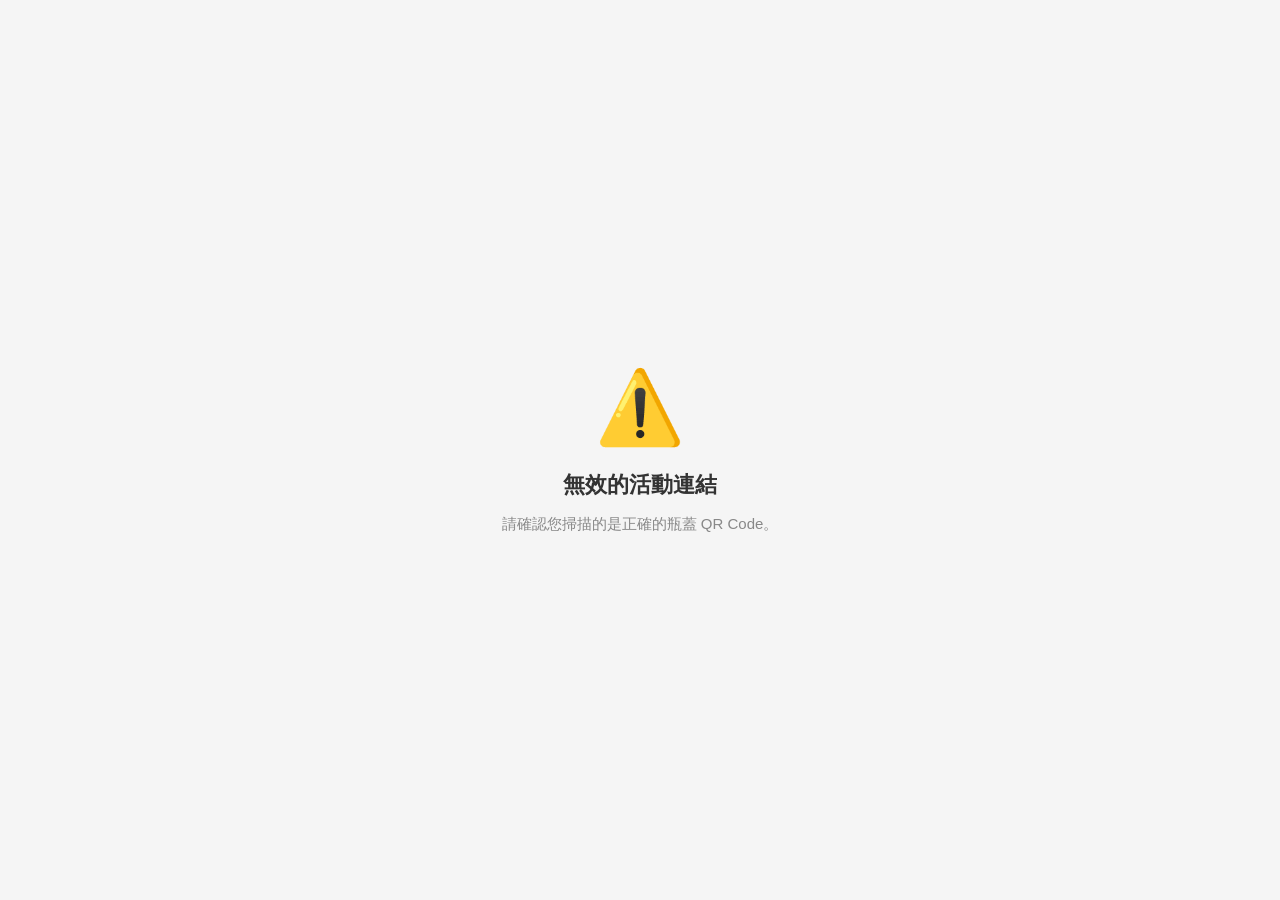
==== index.html @ 60d081ba "Initial commit: QR Code scratch card demo website Mobile-first SPA with canvas scratch card, prize d" ====
<!DOCTYPE html>
<html lang="zh-TW">
<head>
    <meta charset="UTF-8">
    <meta name="viewport" content="width=device-width, initial-scale=1.0, maximum-scale=1.0, user-scalable=no">
    <title>瓶蓋刮刮樂活動</title>
    <link rel="stylesheet" href="style.css">
    <!-- JsBarcode CDN for Code128 barcode -->
    <script src="https://cdn.jsdelivr.net/npm/jsbarcode@3.11.6/dist/JsBarcode.all.min.js"></script>
</head>
<body>

    <!-- ==================== 頁面一：Loading 驗證頁 ==================== -->
    <div id="page-loading" class="page active">
        <div class="loading-container">
            <div class="spinner"></div>
            <p class="loading-text">驗證活動資格中...</p>
        </div>
    </div>

    <!-- ==================== 頁面二：填資料頁 ==================== -->
    <div id="page-register" class="page">
        <div class="page-inner">
            <div class="logo-area">
                <div class="logo-icon">🎉</div>
                <h1>瓶蓋刮刮樂</h1>
                <p class="subtitle">填寫資料即可參加抽獎！</p>
            </div>
            <form id="register-form" class="form-card">
                <div class="form-group">
                    <label for="input-name">姓名</label>
                    <input type="text" id="input-name" placeholder="請輸入您的姓名" required>
                </div>
                <div class="form-group">
                    <label for="input-phone">手機號碼</label>
                    <input type="tel" id="input-phone" placeholder="例：0912345678" required pattern="09\d{8}">
                </div>
                <button type="submit" class="btn-primary">開始刮獎！</button>
            </form>
        </div>
    </div>

    <!-- ==================== 頁面三：刮刮樂頁 ==================== -->
    <div id="page-scratch" class="page">
        <div class="page-inner">
            <h1>刮刮樂</h1>
            <p class="subtitle">用手指刮開灰色區域</p>
            <div class="scratch-container">
                <div id="scratch-prize-text" class="scratch-hidden-text">獎品載入中...</div>
                <canvas id="scratch-canvas"></canvas>
            </div>
            <p class="scratch-hint">刮開超過 50% 即可揭曉獎品</p>
        </div>
    </div>

    <!-- ==================== 頁面四：中獎頁 ==================== -->
    <div id="page-prize" class="page">
        <div class="page-inner">
            <div class="confetti-container" id="confetti-container"></div>
            <h1 class="prize-title" id="prize-title">🎊 恭喜中獎！</h1>
            <div class="prize-image-container">
                <img id="prize-image" src="" alt="獎品圖片">
            </div>
            <h2 class="prize-name" id="prize-name"></h2>
            <div class="barcode-container">
                <svg id="prize-barcode"></svg>
                <p class="barcode-number" id="barcode-number"></p>
            </div>
            <div class="redeem-info">
                <h3>兌換說明</h3>
                <ul>
                    <li>請於活動期間內至指定門市出示此畫面兌換</li>
                    <li>每組條碼僅限兌換一次</li>
                    <li>獎品不得轉讓或折換現金</li>
                    <li>活動期限：即日起至 2026/12/31</li>
                </ul>
            </div>
            <p class="screenshot-hint">📸 建議截圖保存此畫面</p>
        </div>
    </div>

    <!-- ==================== 頁面五：已參加過頁 ==================== -->
    <div id="page-used" class="page">
        <div class="page-inner center-content">
            <div class="used-icon">🚫</div>
            <h1>此瓶蓋已參加過活動</h1>
            <p class="used-desc">每個瓶蓋僅能參加一次抽獎活動，<br>感謝您的參與！</p>
            <div class="used-info" id="used-info"></div>
        </div>
    </div>

    <!-- ==================== 頁面：無效代碼 ==================== -->
    <div id="page-error" class="page">
        <div class="page-inner center-content">
            <div class="used-icon">⚠️</div>
            <h1>無效的活動連結</h1>
            <p class="used-desc">請確認您掃描的是正確的瓶蓋 QR Code。</p>
        </div>
    </div>

    <script src="app.js"></script>
</body>
</html>
---- style.css ----
/* ==================== Reset & Base ==================== */
* {
    margin: 0;
    padding: 0;
    box-sizing: border-box;
}

html, body {
    width: 100%;
    overflow-x: hidden;
    font-family: -apple-system, BlinkMacSystemFont, "Segoe UI", Roboto, "Helvetica Neue", Arial, "Noto Sans TC", sans-serif;
    background: #f5f5f5;
    color: #333;
    -webkit-tap-highlight-color: transparent;
}

/* ==================== Page System ==================== */
.page {
    display: none;
    min-height: 100dvh;
    width: 100%;
}

.page.active {
    display: flex;
    align-items: center;
    justify-content: center;
    animation: fadeIn 0.4s ease;
}

.page-inner {
    width: 100%;
    max-width: 420px;
    padding: 24px 20px;
    margin: 0 auto;
}

.center-content {
    text-align: center;
    display: flex;
    flex-direction: column;
    align-items: center;
    justify-content: center;
}

@keyframes fadeIn {
    from { opacity: 0; transform: translateY(12px); }
    to   { opacity: 1; transform: translateY(0); }
}

/* ==================== Loading 頁 ==================== */
.loading-container {
    text-align: center;
}

.spinner {
    width: 48px;
    height: 48px;
    border: 4px solid #e0e0e0;
    border-top-color: #ff6b35;
    border-radius: 50%;
    animation: spin 0.8s linear infinite;
    margin: 0 auto 20px;
}

@keyframes spin {
    to { transform: rotate(360deg); }
}

.loading-text {
    font-size: 16px;
    color: #888;
}

/* ==================== 填資料頁 ==================== */
.logo-area {
    text-align: center;
    margin-bottom: 32px;
}

.logo-icon {
    font-size: 64px;
    margin-bottom: 12px;
    animation: bounce 2s ease infinite;
}

@keyframes bounce {
    0%, 100% { transform: translateY(0); }
    50%      { transform: translateY(-10px); }
}

.logo-area h1 {
    font-size: 28px;
    color: #ff6b35;
    font-weight: 800;
}

.subtitle {
    font-size: 14px;
    color: #888;
    margin-top: 6px;
}

.form-card {
    background: #fff;
    border-radius: 16px;
    padding: 28px 24px;
    box-shadow: 0 4px 20px rgba(0,0,0,0.08);
}

.form-group {
    margin-bottom: 20px;
}

.form-group label {
    display: block;
    font-size: 14px;
    font-weight: 600;
    color: #555;
    margin-bottom: 8px;
}

.form-group input {
    width: 100%;
    padding: 14px 16px;
    font-size: 16px;
    border: 2px solid #e0e0e0;
    border-radius: 12px;
    outline: none;
    transition: border-color 0.2s;
    -webkit-appearance: none;
}

.form-group input:focus {
    border-color: #ff6b35;
}

.btn-primary {
    width: 100%;
    padding: 16px;
    font-size: 18px;
    font-weight: 700;
    color: #fff;
    background: linear-gradient(135deg, #ff6b35, #ff4500);
    border: none;
    border-radius: 12px;
    cursor: pointer;
    transition: transform 0.15s, box-shadow 0.15s;
    margin-top: 8px;
}

.btn-primary:active {
    transform: scale(0.97);
    box-shadow: 0 2px 8px rgba(255,107,53,0.4);
}

/* ==================== 刮刮樂頁 ==================== */
#page-scratch h1 {
    text-align: center;
    color: #ff6b35;
    font-size: 24px;
    margin-bottom: 4px;
}

#page-scratch .subtitle {
    text-align: center;
    margin-bottom: 20px;
}

.scratch-container {
    position: relative;
    width: 100%;
    aspect-ratio: 4 / 3;
    max-width: 360px;
    margin: 0 auto;
    border-radius: 16px;
    overflow: hidden;
    box-shadow: 0 4px 20px rgba(0,0,0,0.12);
    background: #fff;
}

.scratch-hidden-text {
    position: absolute;
    top: 0;
    left: 0;
    width: 100%;
    height: 100%;
    display: flex;
    align-items: center;
    justify-content: center;
    font-size: 22px;
    font-weight: 700;
    color: #ff6b35;
    text-align: center;
    padding: 20px;
    line-height: 1.5;
    z-index: 1;
}

#scratch-canvas {
    position: absolute;
    top: 0;
    left: 0;
    width: 100%;
    height: 100%;
    z-index: 2;
    touch-action: none;
    cursor: crosshair;
}

.scratch-hint {
    text-align: center;
    font-size: 13px;
    color: #aaa;
    margin-top: 16px;
}

/* ==================== 中獎頁 ==================== */
#page-prize {
    background: linear-gradient(180deg, #fff8f0, #fff);
    position: relative;
    overflow: hidden;
}

.prize-title {
    text-align: center;
    font-size: 26px;
    color: #ff6b35;
    margin-bottom: 20px;
    animation: prizePopIn 0.6s cubic-bezier(0.175, 0.885, 0.32, 1.275);
}

@keyframes prizePopIn {
    0%   { transform: scale(0.3); opacity: 0; }
    100% { transform: scale(1); opacity: 1; }
}

.prize-image-container {
    width: 180px;
    height: 180px;
    margin: 0 auto 16px;
    border-radius: 20px;
    overflow: hidden;
    background: #f0f0f0;
    display: flex;
    align-items: center;
    justify-content: center;
    box-shadow: 0 4px 16px rgba(0,0,0,0.1);
    animation: prizePopIn 0.6s cubic-bezier(0.175, 0.885, 0.32, 1.275) 0.2s both;
}

.prize-image-container img {
    width: 100%;
    height: 100%;
    object-fit: cover;
}

.prize-name {
    text-align: center;
    font-size: 22px;
    color: #333;
    margin-bottom: 20px;
    animation: prizePopIn 0.6s cubic-bezier(0.175, 0.885, 0.32, 1.275) 0.3s both;
}

.barcode-container {
    background: #fff;
    border-radius: 12px;
    padding: 16px;
    text-align: center;
    box-shadow: 0 2px 12px rgba(0,0,0,0.06);
    margin-bottom: 20px;
    animation: prizePopIn 0.5s ease 0.4s both;
}

.barcode-container svg {
    width: 100%;
    max-width: 280px;
    height: auto;
}

.barcode-number {
    font-size: 14px;
    color: #666;
    font-family: monospace;
    letter-spacing: 2px;
    margin-top: 8px;
}

.redeem-info {
    background: #fff;
    border-radius: 12px;
    padding: 20px;
    box-shadow: 0 2px 12px rgba(0,0,0,0.06);
    margin-bottom: 16px;
}

.redeem-info h3 {
    font-size: 16px;
    color: #ff6b35;
    margin-bottom: 12px;
}

.redeem-info ul {
    list-style: none;
    padding: 0;
}

.redeem-info li {
    font-size: 13px;
    color: #666;
    padding: 4px 0;
    padding-left: 16px;
    position: relative;
}

.redeem-info li::before {
    content: "•";
    position: absolute;
    left: 0;
    color: #ff6b35;
}

.screenshot-hint {
    text-align: center;
    font-size: 13px;
    color: #aaa;
    padding-bottom: 20px;
}

/* ==================== 已參加過 / 錯誤頁 ==================== */
.used-icon {
    font-size: 72px;
    margin-bottom: 20px;
}

#page-used h1,
#page-error h1 {
    font-size: 22px;
    color: #333;
    margin-bottom: 12px;
}

.used-desc {
    font-size: 15px;
    color: #888;
    line-height: 1.6;
}

.used-info {
    margin-top: 24px;
    background: #fff;
    border-radius: 12px;
    padding: 20px;
    box-shadow: 0 2px 12px rgba(0,0,0,0.06);
    text-align: left;
    width: 100%;
    max-width: 300px;
}

.used-info p {
    font-size: 14px;
    color: #666;
    padding: 4px 0;
}

.used-info strong {
    color: #333;
}

/* ==================== Confetti 動畫 ==================== */
.confetti-container {
    position: fixed;
    top: 0;
    left: 0;
    width: 100%;
    height: 100%;
    pointer-events: none;
    z-index: 999;
    overflow: hidden;
}

.confetti-piece {
    position: absolute;
    width: 10px;
    height: 10px;
    top: -10px;
    animation: confettiFall 3s ease-in forwards;
}

@keyframes confettiFall {
    0%   { transform: translateY(0) rotate(0deg); opacity: 1; }
    100% { transform: translateY(100vh) rotate(720deg); opacity: 0; }
}

/* ==================== 銘謝惠顧特殊樣式 ==================== */
.no-prize .prize-title {
    color: #888;
}
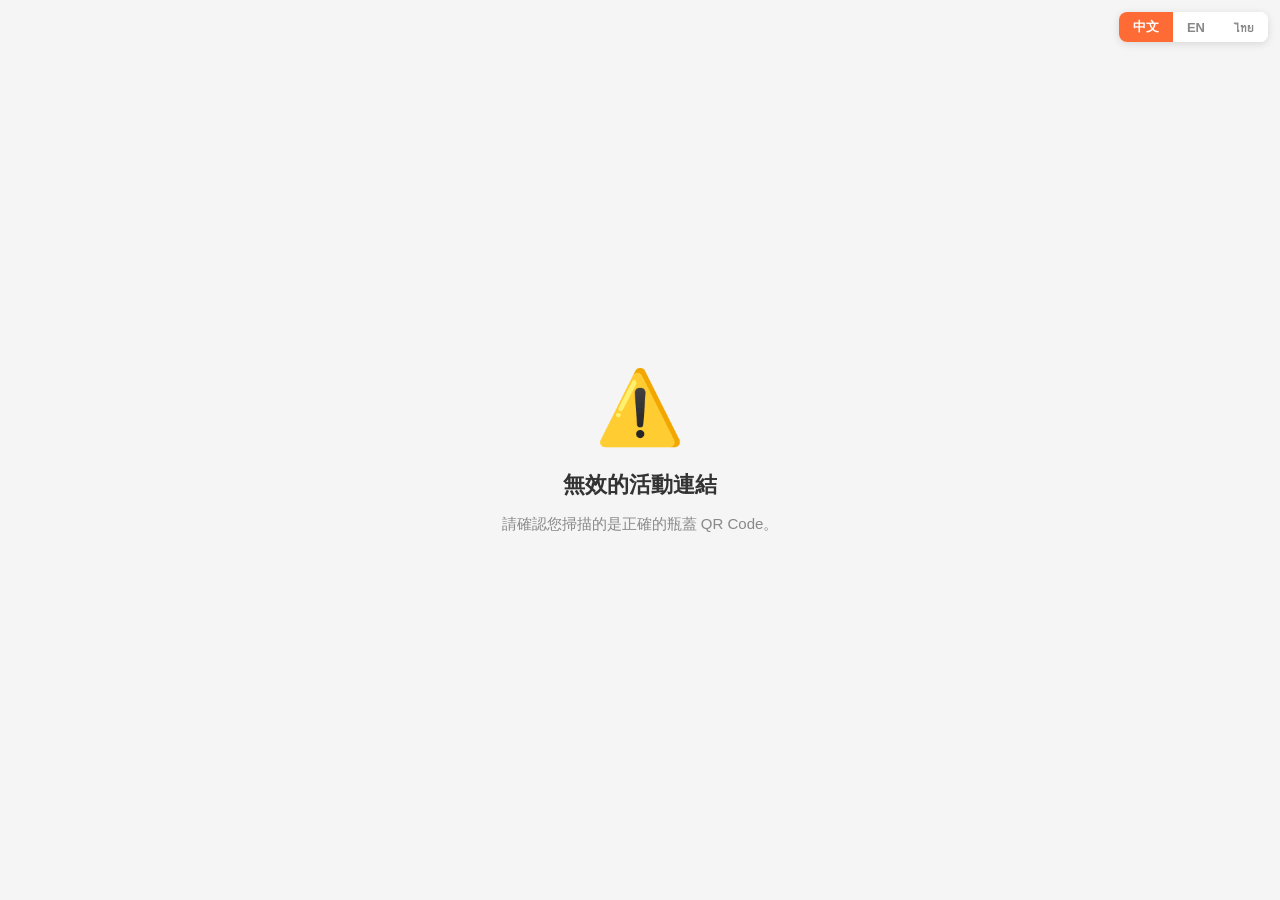
==== commit 27fc978d: "Add i18n language switching (Chinese/English/Thai) - Add LANG dictionary with zh, en, th translation" ====
--- a/index.html
+++ b/index.html
@@ -10,11 +10,18 @@
 </head>
 <body>
 
+    <!-- 語言切換按鈕 -->
+    <div class="lang-switcher">
+        <button class="lang-btn active" data-lang="zh">中文</button>
+        <button class="lang-btn" data-lang="en">EN</button>
+        <button class="lang-btn" data-lang="th">ไทย</button>
+    </div>
+
     <!-- ==================== 頁面一：Loading 驗證頁 ==================== -->
     <div id="page-loading" class="page active">
         <div class="loading-container">
             <div class="spinner"></div>
-            <p class="loading-text">驗證活動資格中...</p>
+            <p class="loading-text" data-i18n="loading_text">驗證活動資格中...</p>
         </div>
     </div>
 
@@ -23,19 +30,19 @@
         <div class="page-inner">
             <div class="logo-area">
                 <div class="logo-icon">🎉</div>
-                <h1>瓶蓋刮刮樂</h1>
-                <p class="subtitle">填寫資料即可參加抽獎！</p>
+                <h1 data-i18n="register_title">瓶蓋刮刮樂</h1>
+                <p class="subtitle" data-i18n="register_subtitle">填寫資料即可參加抽獎！</p>
             </div>
             <form id="register-form" class="form-card">
                 <div class="form-group">
-                    <label for="input-name">姓名</label>
-                    <input type="text" id="input-name" placeholder="請輸入您的姓名" required>
+                    <label for="input-name" data-i18n="label_name">姓名</label>
+                    <input type="text" id="input-name" data-i18n-placeholder="placeholder_name" placeholder="請輸入您的姓名" required>
                 </div>
                 <div class="form-group">
-                    <label for="input-phone">手機號碼</label>
-                    <input type="tel" id="input-phone" placeholder="例：0912345678" required pattern="09\d{8}">
+                    <label for="input-phone" data-i18n="label_phone">手機號碼</label>
+                    <input type="tel" id="input-phone" data-i18n-placeholder="placeholder_phone" placeholder="例：0912345678" required pattern="09\d{8}">
                 </div>
-                <button type="submit" class="btn-primary">開始刮獎！</button>
+                <button type="submit" class="btn-primary" data-i18n="btn_start">開始刮獎！</button>
             </form>
         </div>
     </div>
@@ -43,13 +50,13 @@
     <!-- ==================== 頁面三：刮刮樂頁 ==================== -->
     <div id="page-scratch" class="page">
         <div class="page-inner">
-            <h1>刮刮樂</h1>
-            <p class="subtitle">用手指刮開灰色區域</p>
+            <h1 data-i18n="scratch_title">刮刮樂</h1>
+            <p class="subtitle" data-i18n="scratch_subtitle">用手指刮開灰色區域</p>
             <div class="scratch-container">
                 <div id="scratch-prize-text" class="scratch-hidden-text">獎品載入中...</div>
                 <canvas id="scratch-canvas"></canvas>
             </div>
-            <p class="scratch-hint">刮開超過 50% 即可揭曉獎品</p>
+            <p class="scratch-hint" data-i18n="scratch_hint">刮開超過 50% 即可揭曉獎品</p>
         </div>
     </div>
 
@@ -67,15 +74,15 @@
                 <p class="barcode-number" id="barcode-number"></p>
             </div>
             <div class="redeem-info">
-                <h3>兌換說明</h3>
+                <h3 data-i18n="redeem_title">兌換說明</h3>
                 <ul>
-                    <li>請於活動期間內至指定門市出示此畫面兌換</li>
-                    <li>每組條碼僅限兌換一次</li>
-                    <li>獎品不得轉讓或折換現金</li>
-                    <li>活動期限：即日起至 2026/12/31</li>
+                    <li data-i18n="redeem_1">請於活動期間內至指定門市出示此畫面兌換</li>
+                    <li data-i18n="redeem_2">每組條碼僅限兌換一次</li>
+                    <li data-i18n="redeem_3">獎品不得轉讓或折換現金</li>
+                    <li data-i18n="redeem_4">活動期限：即日起至 2026/12/31</li>
                 </ul>
             </div>
-            <p class="screenshot-hint">📸 建議截圖保存此畫面</p>
+            <p class="screenshot-hint" data-i18n="screenshot_hint">📸 建議截圖保存此畫面</p>
         </div>
     </div>
 
@@ -83,8 +90,8 @@
     <div id="page-used" class="page">
         <div class="page-inner center-content">
             <div class="used-icon">🚫</div>
-            <h1>此瓶蓋已參加過活動</h1>
-            <p class="used-desc">每個瓶蓋僅能參加一次抽獎活動，<br>感謝您的參與！</p>
+            <h1 data-i18n="used_title">此瓶蓋已參加過活動</h1>
+            <p class="used-desc" data-i18n="used_desc">每個瓶蓋僅能參加一次抽獎活動，<br>感謝您的參與！</p>
             <div class="used-info" id="used-info"></div>
         </div>
     </div>
@@ -93,8 +100,8 @@
     <div id="page-error" class="page">
         <div class="page-inner center-content">
             <div class="used-icon">⚠️</div>
-            <h1>無效的活動連結</h1>
-            <p class="used-desc">請確認您掃描的是正確的瓶蓋 QR Code。</p>
+            <h1 data-i18n="error_title">無效的活動連結</h1>
+            <p class="used-desc" data-i18n="error_desc">請確認您掃描的是正確的瓶蓋 QR Code。</p>
         </div>
     </div>
 
--- a/style.css
+++ b/style.css
@@ -397,3 +397,37 @@
 .no-prize .prize-title {
     color: #888;
 }
+
+/* ==================== 語言切換按鈕 ==================== */
+.lang-switcher {
+    position: fixed;
+    top: 12px;
+    right: 12px;
+    z-index: 1000;
+    display: flex;
+    gap: 0;
+    background: #fff;
+    border-radius: 8px;
+    box-shadow: 0 2px 8px rgba(0,0,0,0.12);
+    overflow: hidden;
+}
+
+.lang-btn {
+    padding: 6px 14px;
+    font-size: 13px;
+    font-weight: 600;
+    border: none;
+    background: #fff;
+    color: #888;
+    cursor: pointer;
+    transition: background 0.2s, color 0.2s;
+}
+
+.lang-btn.active {
+    background: #ff6b35;
+    color: #fff;
+}
+
+.lang-btn:not(.active):hover {
+    background: #f5f5f5;
+}
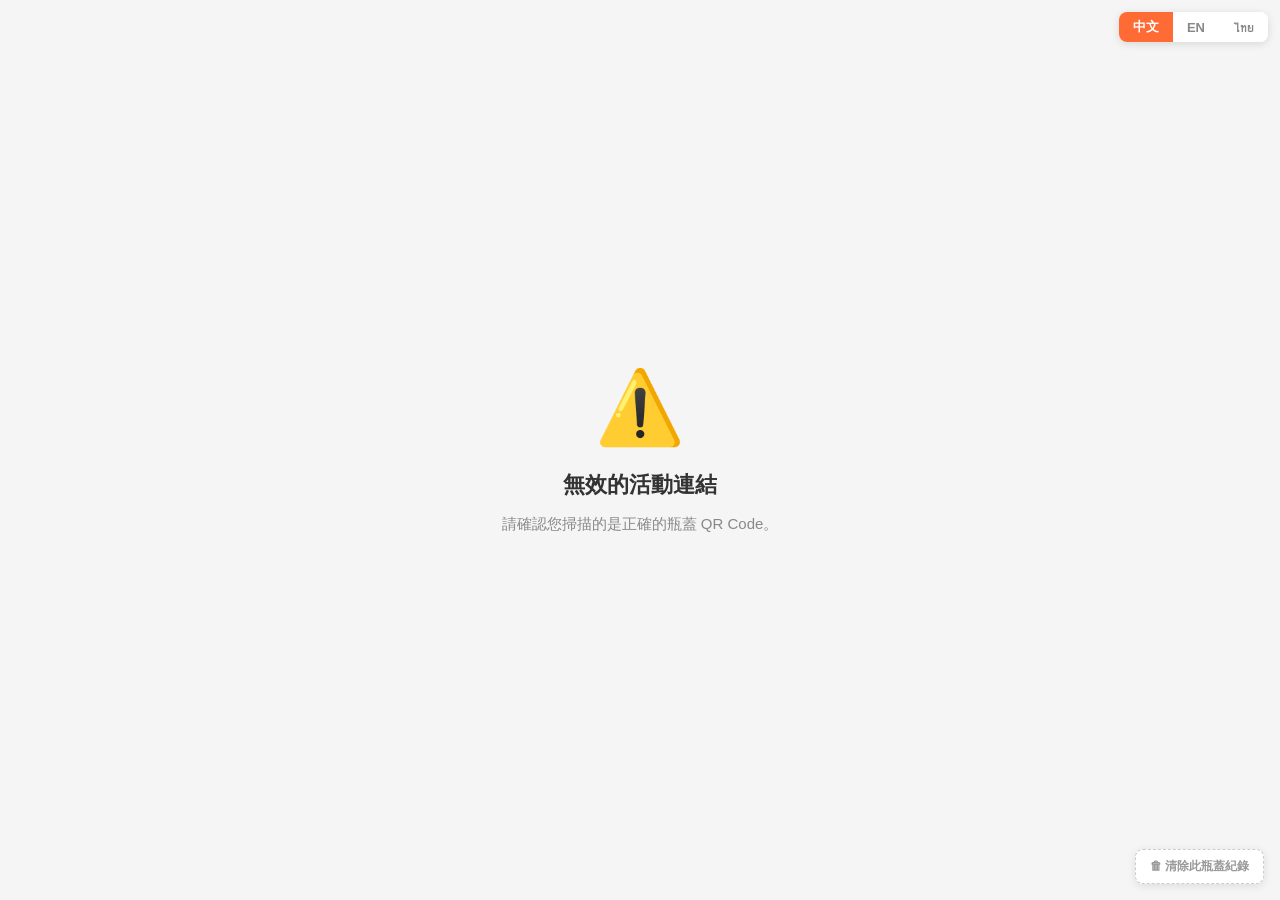
==== commit 1add98a0: "Move reset button to fixed bottom-right corner Single global button instead of per-page duplicates. " ====
--- a/index.html
+++ b/index.html
@@ -105,6 +105,9 @@
         </div>
     </div>
 
+    <!-- 全域清除紀錄按鈕（固定右下角） -->
+    <button type="button" class="btn-reset" id="btn-reset" data-i18n="btn_reset">🗑 清除此瓶蓋紀錄</button>
+
     <script src="app.js"></script>
 </body>
 </html>
--- a/style.css
+++ b/style.css
@@ -431,3 +431,30 @@
 .lang-btn:not(.active):hover {
     background: #f5f5f5;
 }
+
+/* ==================== 清除紀錄按鈕 ==================== */
+.btn-reset {
+    position: fixed;
+    bottom: 16px;
+    right: 16px;
+    z-index: 1000;
+    padding: 8px 14px;
+    font-size: 12px;
+    font-weight: 600;
+    color: #999;
+    background: #fff;
+    border: 1px dashed #ccc;
+    border-radius: 8px;
+    cursor: pointer;
+    box-shadow: 0 2px 8px rgba(0,0,0,0.1);
+    transition: color 0.2s, border-color 0.2s;
+}
+
+.btn-reset:hover {
+    color: #e74c3c;
+    border-color: #e74c3c;
+}
+
+.btn-reset:active {
+    background: #fef2f2;
+}
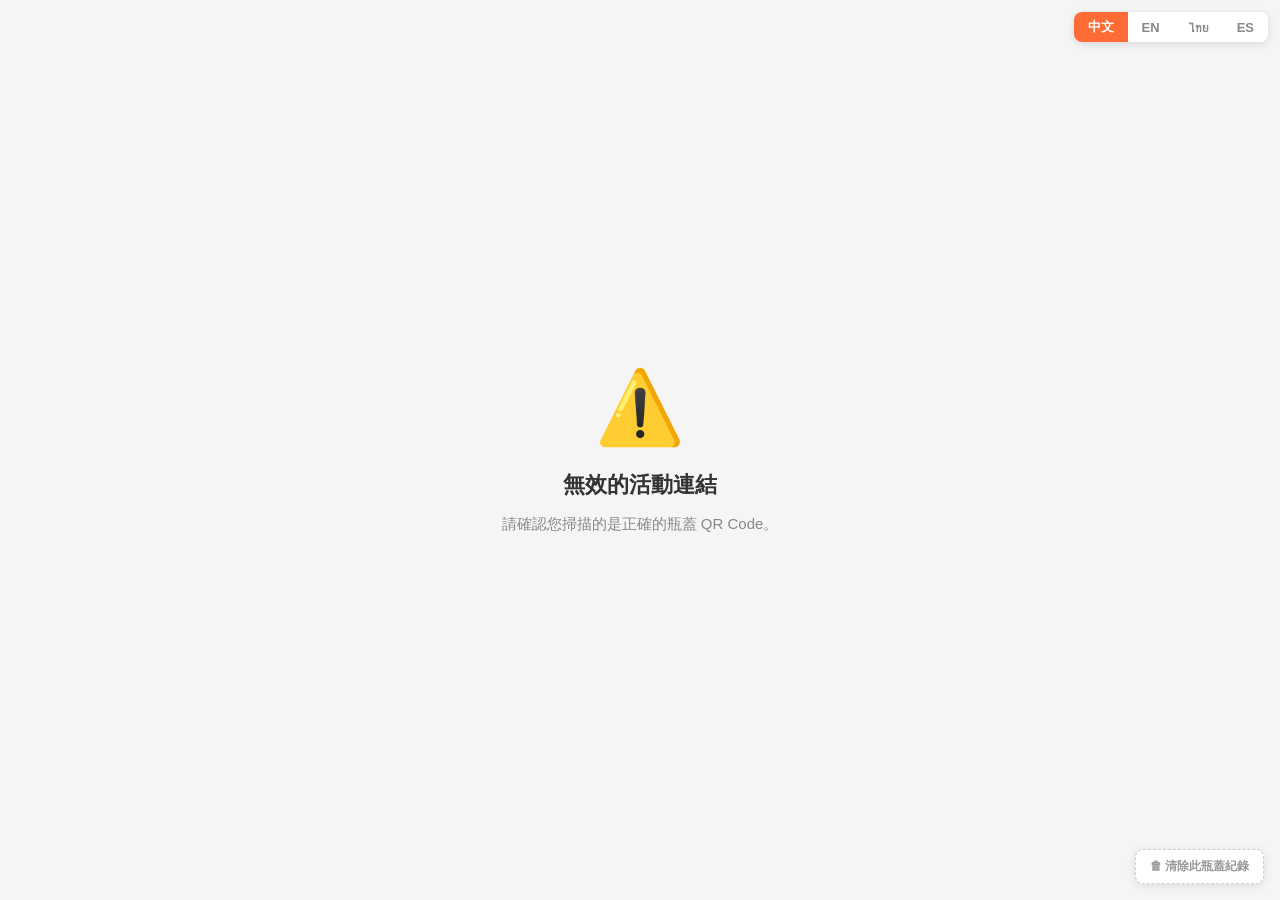
==== commit 86224b63: "Initial commit: 瓶蓋刮刮樂活動 with 4-language support (zh/en/th/es) Co-Authored-By: Claude Sonnet 4.6 <nor" ====
--- a/index.html
+++ b/index.html
@@ -15,6 +15,7 @@
         <button class="lang-btn active" data-lang="zh">中文</button>
         <button class="lang-btn" data-lang="en">EN</button>
         <button class="lang-btn" data-lang="th">ไทย</button>
+        <button class="lang-btn" data-lang="es">ES</button>
     </div>
 
     <!-- ==================== 頁面一：Loading 驗證頁 ==================== -->
